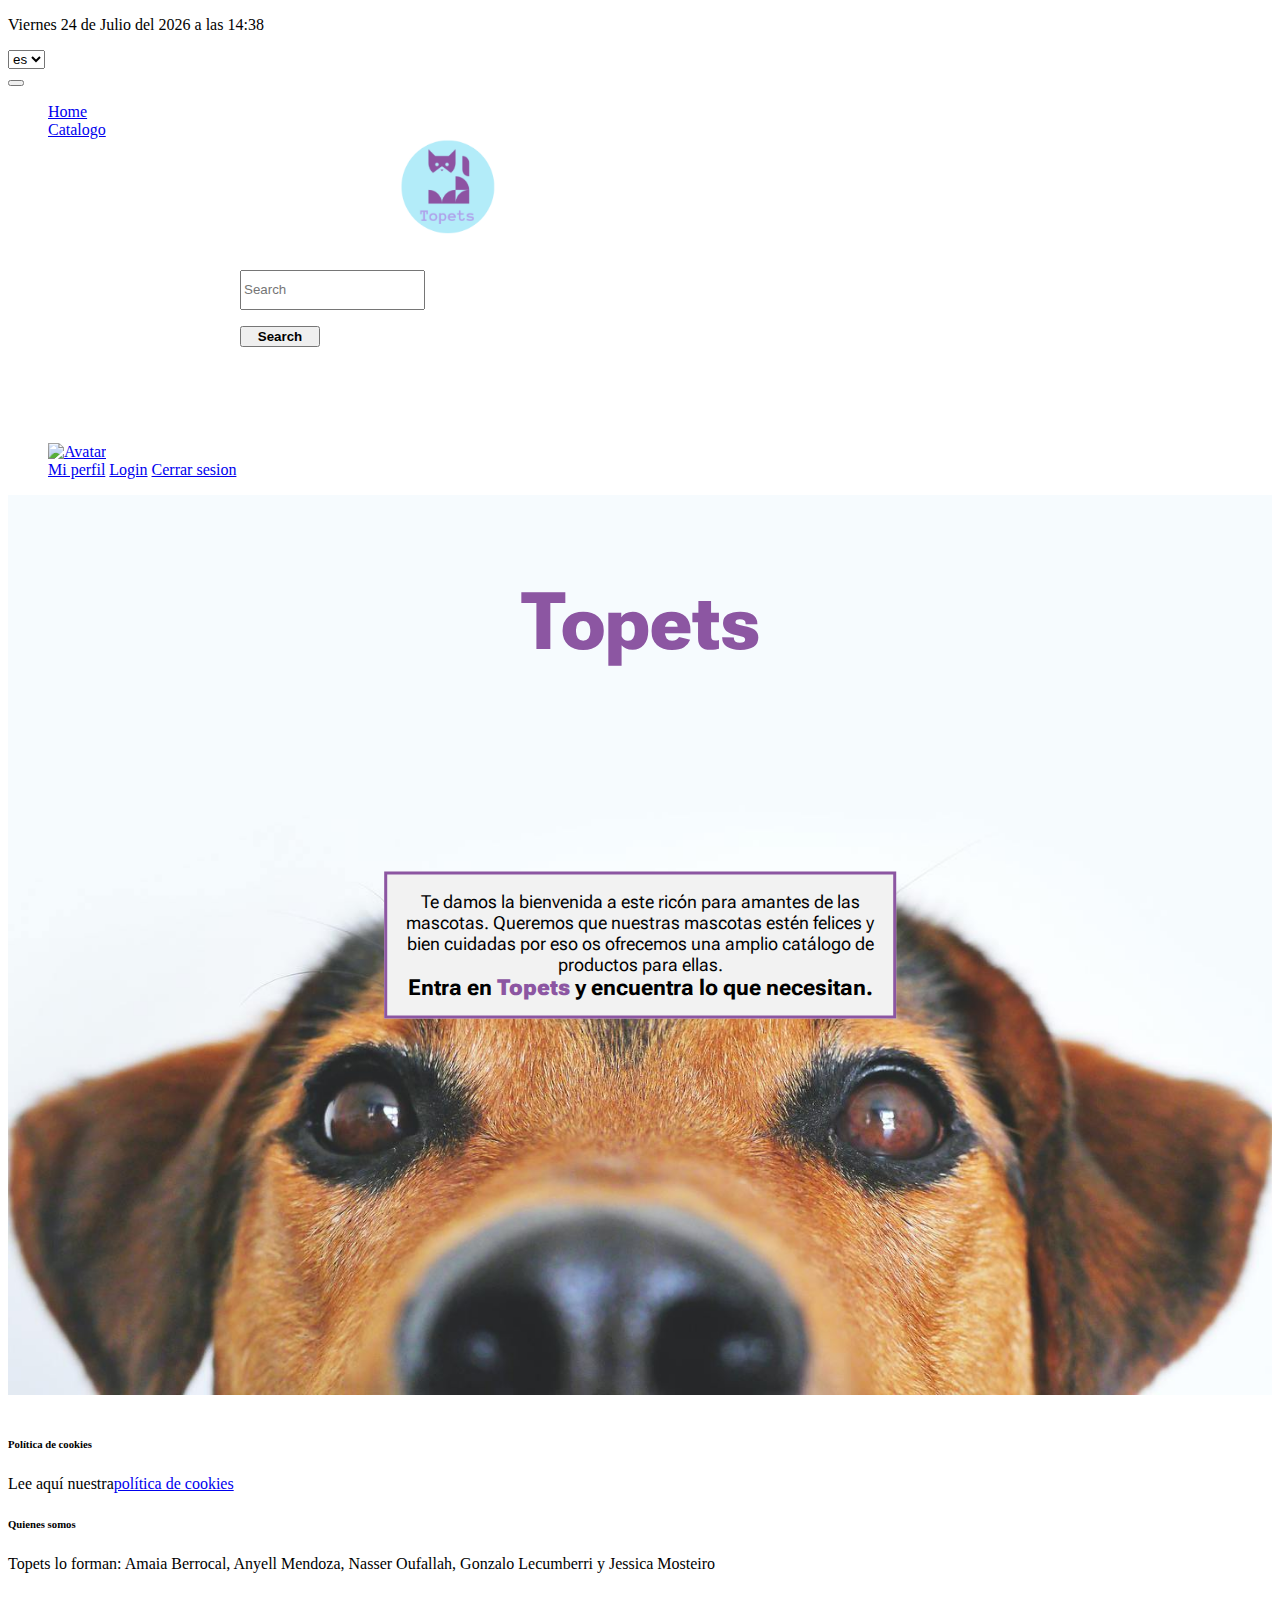
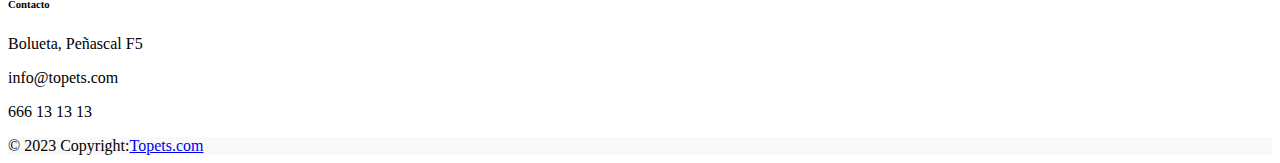
==== index.html @ cb09fbb6 "Merge branch 'main' of https://github.com/nasre21/Proyecto-E-commerce into main" ====
<!DOCTYPE html>
<html lang="en">
  <head>
    <meta charset="UTF-8" />
    <meta http-equiv="X-UA-Compatible" content="IE=edge" />
    <meta name="viewport" content="width=device-width, initial-scale=1.0" />
    <title>Index</title>
    <link rel="stylesheet" href="source/style.css" />
    <link rel="stylesheet" href="source/style-tablet.css" />
    <link rel="stylesheet" href="source/style-mobile.css" />
    <link
      rel="stylesheet"
      href="https://cdnjs.cloudflare.com/ajax/libs/font-awesome/6.2.1/css/all.min.css"
      integrity="sha512-MV7K8+y+gLIBoVD59lQIYicR65iaqukzvf/nwasF0nqhPay5w/9lJmVM2hMDcnK1OnMGCdVK+iQrJ7lzPJQd1w=="
      crossorigin="anonymous"
      referrerpolicy="no-referrer"
    />
    <link
      href="https://cdn.jsdelivr.net/npm/bootstrap@5.3.0-alpha1/dist/css/bootstrap.min.css"
      rel="stylesheet"
      integrity="sha384-GLhlTQ8iRABdZLl6O3oVMWSktQOp6b7In1Zl3/Jr59b6EGGoI1aFkw7cmDA6j6gD"
      crossorigin="anonymous"
    />
    <script
      src="https://cdn.jsdelivr.net/npm/bootstrap@5.3.0-alpha1/dist/js/bootstrap.bundle.min.js"
      integrity="sha384-w76AqPfDkMBDXo30jS1Sgez6pr3x5MlQ1ZAGC+nuZB+EYdgRZgiwxhTBTkF7CXvN"
      crossorigin="anonymous"
    ></script>
  </head>

  <body>
    <div class="container-fluid d-flex justify-content-end position-relative">
      <p id="fecha" class="parrafoFecha me-5 position-absolute"></p>
      <select name="idiomas" id="flags" class="flags mt-3 me-4">
        <option class="flags_item" data-language="es">
          <p>es</p>
        </option>
        <option class="flags_item" data-language="en">
          <p>en</p>
        </option>
        <option disabled value="EUS"></option>
      </select>
    </div>
    <nav class="navbar navbar-expand-lg">
      <div class="container-fluid">
        <button
          class="navbar-toggler"
          type="button"
          data-bs-toggle="collapse"
          data-bs-target="#navbarSupportedContent"
          aria-controls="navbarSupportedContent"
          aria-expanded="false"
          aria-label="Toggle navigation"
        >
          <span class="navbar-toggler-icon"></span>
        </button>
        <div class="collapse navbar-collapse" id="navbarSupportedContent">
          <ul class="navbar-nav d-flex mb-lg-0">
            <li class="nav-item">
              <a id="link" class="nav-link active ms-5 me-5 mt-4" aria-current="page" href="index.html">Home</a>
            </li>

            <li id="link" class="nav-item dropdown mt-4">
              <a class="nav-link dropdown-toggle" href="catalogo.html" role="button" aria-expanded="false">Catalogo</a>
              <!-- <ul class="dropdown-menu">
                <li><a id="todo" class="dropdown-item" href="#">Todo</a></li>
                <li><a id="perro" class="dropdown-item" href="#">Perros</a></li>
                <li><a id="gato" class="dropdown-item" href="#">Gatos</a></li>
                <li><a id="pajaro" class="dropdown-item" href="#">Aves</a></li>
              </ul> -->
            </li>
            <li id="logo-gato" class="nav-item">
              <a href="index.html"><img src="/image/logoToPets-sin-blanco.png" alt="" /></a>            </li>
            <li id="search_">
              <form id="search" class="d-flex" role="search">
                <input
                  id="input-search"
                  class="form-control me-2"
                  type="search"
                  placeholder="Search"
                  aria-label="Search"
                />
                <button id="btn-login" class="btn btn border col" type="submit">
                  Search
                </button>
              </form>
            </li>
            <li class="nav-item dropdown">
              <a class="nav-link dropdown-toggle" href="#" id="navbarDropdownMenuLink" data-bs-toggle="dropdown" aria-haspopup="true" aria-expanded="false">
                <img id="img-usuario" src="https://mdbcdn.b-cdn.net/img/Photos/Avatars/img (31).webp" class="rounded-circle" alt="Avatar" loading="lazy"/>
              </a>
              <div class="dropdown-menu" aria-labelledby="navbarDropdownMenuLink">
                <a class="dropdown-item" href="cliente.html">Mi perfil</a>
                <a id="nombre-usuario" class="dropdown-item" href="login-page.html">Login</a>
                <a class="dropdown-item" href="#">Cerrar sesion</a>
              </div>
            </li>
            <li class="submenu">
              <div class="carrito-img">
                <span id="bubble" class="badge badge-primary text-bg-danger position-absolute"></span>
               <a  href="/carrito.html"> <i class="fa-solid fa-cart-shopping fa-2xl"></i></a>
              </div>
            </li>
          </ul>
        </div>
      </div>
    </nav>
   <!-- pop up oculto, solo sale al avandonar la pagina -->
  <div id="myModal" class="modal">
    <div class="modal-content">
      <h1>¡Antes de irte!</h1>
      <p>Suscribete gratis a nuestra Newsletter <a href="#">aqui</a></p>
    </div>
  </div>
  <!-- main de la home (foto + parrafo + anchor a catalogo)-->
  <main class="home-main container-fluid">
    <h1 class="titulo">Topets</h1>
    <div class="container home-container rounded-3" id="border">
      <p  id="parrafoEslogan" class="eslogan" data-section="home" data-value="eslogan">
        Te damos la bienvenida a este ricón para amantes de las mascotas. Queremos que nuestras mascotas estén felices y bien cuidadas por eso os ofrecemos una amplio catálogo de productos para ellas.<br/><span class="entrar">Entra en <a href="catalogo.html"><strong>Topets</strong></a> y encuentra lo que necesitan.</span>
      </p>
    </div>
  </main>
  <!--acaba main de la home-->
  <!-- Footer -->
  <footer class="text-center text-lg-start bg-white text-muted">
    <!-- Section: Social media -->
    <section class="d-flex justify-content-center justify-content-lg-between p-4 border-bottom">
      <!-- Left -->
      <!-- Grid container -->
      <div class="container p-4 pb-0 d-flex justify-content-center">
        <!-- Section: Social media -->
        <section class="mb-4">
          <!-- Facebook -->
          <a class="btn text-white btn-floating m-1" style="background-color: #3b5998" href="#!" role="button"><i class="fab fa-facebook-f"></i></a>
          <!-- Twitter -->
          <a class="btn text-white btn-floating m-1" style="background-color: #55acee" href="#!" role="button"><i class="fab fa-twitter"></i></a>
          <!-- Google -->
          <a class="btn text-white btn-floating m-1" style="background-color: #dd4b39" href="#!" role="button"><i class="fab fa-google"></i></a>
          <!-- Instagram -->
          <a class="btn text-white btn-floating m-1" style="background-color: #ac2bac" href="#!" role="button"><i class="fab fa-instagram"></i></a>
        </section>
        <!-- Section: Social media -->
      </div>
      <!-- Grid container -->
      <!-- Right -->
    </section>
    <!-- Section: Social media -->
    <!-- Section: Links  -->
    <section class="">
      <div class="container text-center text-md-start">
        <!-- Grid row -->
        <div class="row">
          <!-- Section: Links  -->
          <section class="">
            <div class="container text-center text-md-start mt-5">
              <!-- Grid row -->
              <div class="row mt-3">
                <!-- Grid column -->
                <div class="col-md-3 col-lg-4 col-xl-3 mx-auto mb-4">
                  <!-- Content -->
                  <h6 class="text-uppercase fw-bold mb-4" data-section="footer" data-value="titulo1">Política de cookies</h6>
                  <p data-section="footer" data-value="titulo1.1">Lee aquí nuestra<a target="_blank" href="https://protecciondatos-lopd.com/empresas/politica-de-cookies/">política de cookies</a>
                  </p>
                </div>
                <!-- Grid column -->
                <!-- Grid column -->
                <div class="col-md-3 col-lg-2 col-xl-2 mx-auto mb-4">
                  <!-- Links -->
                  <h6 class="text-uppercase fw-bold mb-4"  data-section="footer" data-value="titulo2">Quienes somos</h6>
                  <p  data-section="footer" data-value="titulo2.1">
                    Topets lo forman: Amaia Berrocal, Anyell Mendoza, Nasser Oufallah, Gonzalo Lecumberri y Jessica Mosteiro
                  </p>
                </div>
                <!-- Grid column -->
                <!-- Grid column -->
                <div class="col-md-4 col-lg-3 col-xl-3 mx-auto mb-md-0 mb-4">
                  <!-- Links -->
                  <h6 class="text-uppercase fw-bold mb-4"  data-section="footer" data-value="titulo3">Contacto</h6>
                  <p>
                    <i class="fas fa-home me-3 text-secondary"></i> 
                    Bolueta, Peñascal F5
                  </p>
                  <p>
                    <i class="fas fa-envelope me-3 text-secondary"></i>
                    info@topets.com
                  </p>
                  <p>
                    <i class="fas fa-phone me-3 text-secondary"></i> 
                    666 13 13 13
                  </p>
                </div>
                <!-- Grid column -->
              </div>
              <!-- Grid row -->
            </div>
          </section>
          <!-- Section: Links  -->
        </div>
        <!-- Grid row -->
      </div>
    </section>
    <!-- Section: Links  -->
    <!-- Copyrightgit  -->
    <div id="copy-footer" class="text-center p-4" > 
      © 2023 Copyright:<a class="text-reset fw-bold" href="/index.html">Topets.com</a>
    </div>
    <!-- Copyright -->
  </footer>
  <!-- Footer -->
  <script src="/js/app.js"></script>
  <!-- <script src="js/carrito.js"></script>
  <script src="js/cliente.js"></script>
  <script src="js/catalogo.js"></script>
  <script src="js/description_producto.js"></script> -->
  <script src="js/login.js"></script>
  <!-- <script src="js/user.js"></script> -->
  <script type="text/javascript" src="/bootstrap/js/bootstrap.min.js"></script> 
</body>
</html>
---- source/style.css ----
@charset "UTF-8";
@import url("https://fonts.googleapis.com/css2?family=Roboto+Flex:opsz,wght@8..144,300&display=swap");
.navbar {
  --bs-navbar-nav-link-padding-x:0rem!important;
}

#search {
  width: 15rem;
  margin: 1rem 2rem 0 12rem;
}

#input-search {
  margin-top: 1rem;
  height: 2.5rem;
}

#logo-gato img {
  width: 6rem;
  margin-left: 22rem;
}

#img-usuario {
  margin-top: 1rem;
  width: 3rem;
}

.parrafoFecha {
  top: 1rem;
  right: 5rem;
}

.submenu {
  position: relative;
  top: 2rem;
  left: 3rem;
}
.submenu img {
  width: 3rem;
}

.submenu #carrito {
  display: none;
}

.submenu:hover #carrito {
  display: block;
  position: absolute;
  right: 0;
  top: 100%;
  z-index: 1;
  background-color: white;
  padding: 20px;
  min-height: 400px;
  min-width: 300px;
}

.vacio {
  padding: 10px;
  background-color: crimson;
  text-align: center;
  border-radius: 10px;
  color: white;
}

.borrar-curso {
  background-color: red;
  border-radius: 50%;
  padding: 5px 10px;
  text-decoration: none;
  color: white;
  font-weight: bold;
}

ul {
  list-style: none;
}

.home-main {
  background-image: url("../image/mascota_perro.jpg");
  background-repeat: no-repeat;
  background-size: cover;
  background-position: center;
  max-width: 100vw;
  height: 100vh;
  position: relative;
  font-family: "Roboto Flex", sans-serif;
}
.home-main .titulo {
  margin: auto;
  padding-top: 5rem;
  font-size: 5rem;
  font-weight: bolder;
  text-align: center;
  color: #8C56A2;
}
.home-main .container {
  width: 40%;
  height: auto;
  position: absolute;
  top: 50%;
  left: 50%;
  transform: translate(-50%, -50%);
  border: 3px solid #8C56A2;
  background-color: #F2F2F2;
}
.home-main .container p {
  margin: 1rem;
  font-size: large;
  text-align: center;
}
.home-main .container p .entrar {
  font-size: larger;
  font-weight: bolder;
}
.home-main .container p a {
  text-decoration: none;
  color: #8C56A2;
}

.inputNumero {
  text-align: center;
  width: 2rem;
}

.btn-mas, .btn-menos {
  background-color: #8C56A2;
  width: 2rem;
}

.caja1 {
  display: flex;
}

/* slide */
#carouselExampleIndicators img {
  height: 40rem;
}

/* card */
#catalogo-titulo {
  padding: 3rem;
}

.cards-catalogo {
  padding-bottom: 1rem;
  display: grid;
  grid-template-columns: 1fr 1fr 1fr;
}

.cads-plus {
  width: 18rem;
  margin-top: 3rem;
  margin-bottom: 2rem;
}

#cads-plus:hover {
  box-shadow: 1px 0px 5px 1px rgb(105, 94, 94);
  transition: all;
}

.cads-plus img {
  cursor: pointer;
}

#botones-car {
  display: flex;
  flex-direction: row;
  align-items: center;
  justify-content: space-between;
}

#botones-car input {
  width: 2rem;
}

.card img {
  display: flex;
  padding: 2rem 0rem 1rem 5rem;
  /* padding-left:5rem ;
  padding-top: 2rem; */
  width: 50%;
  justify-content: center;
  /* height: 5rem; */
}

summary:hover {
  color: blueviolet;
  transition: all 2s;
}

#btn-sidebar {
  color: blueviolet;
  border: dimgray;
  transition: ease-in 1s;
  /* padding-left: 4rem;
  padding-right:4rem ; */
}

.parrafo-intro {
  text-align: center;
  padding-top: 2rem;
}

.container-resumen, .formulario-envio {
  width: 100vw;
  margin: 1rem;
}
.container-resumen .img-card, .formulario-envio .img-card {
  padding: 1rem;
  width: 100%;
}
.container-resumen .formulario-titulo, .formulario-envio .formulario-titulo {
  margin-bottom: 1.5rem;
  margin-top: 3rem;
  font-size: calc(1.325rem + 0.9vw);
  font-weight: 500;
  line-height: 1.2;
  color: var(--bs-heading-color, inherit);
}
.container-resumen #btn, .formulario-envio #btn {
  margin: 1rem 0 5rem 0;
  padding: auto;
  width: 5rem;
  color: black;
}
.container-resumen #btn:hover, .formulario-envio #btn:hover {
  color: #AEEBF2;
  background-color: #8C56A2;
  color: white;
}

#btn-modal {
  margin: 1rem 0 5rem 0;
  padding: auto;
  width: 5rem;
  color: black;
}
#btn-modal:hover {
  color: #AEEBF2;
  background-color: #8C56A2;
  color: white;
}

#registro {
  margin: 1rem 0 5rem 0;
  padding: auto;
  width: 5rem;
  color: black;
}
#registro:hover {
  color: #AEEBF2;
  background-color: #8C56A2;
  color: white;
}

#photo {
  width: 15rem;
  border-radius: 2rem;
  position: relative;
}

#file {
  display: none;
}

#uploadBtn {
  top: 17rem;
  left: 19rem;
  width: 2rem;
  border: solid #8C56A2;
  border-radius: 2rem;
  cursor: pointer;
  color: #8C56A2;
  background-color: rgba(140, 86, 162, 0.2941176471);
  box-shadow: 2px 4px 4px #8E58A6;
  transform: translateX(-100%);
}

.div-datos-cliente {
  border: 1px solid #AFBAEF;
  width: 50rem;
}

.col-sm-1 {
  text-align: center;
}

.imagen-caja {
  width: 13rem;
}

.div-pedidos-curso {
  margin-top: 5rem;
}

.div-historico-pedidos {
  margin-bottom: 3rem;
}

.btn {
  margin-left: 1rem;
  color: #8C56A2;
  font-weight: bolder;
}

.boton-modificar-perfil {
  margin-top: 1rem;
  margin-bottom: 1rem;
  font-size: 0.9rem;
}

.input-pagina-cliente {
  margin-left: 4.7rem;
}

#section-comentarios {
  margin: 3rem 0;
  margin-bottom: 4rem;
  margin-right: 2rem;
}

.input-number {
  width: 3rem;
}

#btn {
  margin: 1rem 0 5rem 0;
  padding: auto;
  width: 5rem;
  color: black;
}
#btn:hover {
  color: #AEEBF2;
  background-color: #8C56A2;
  color: white;
}

#btn-sidebar:hover {
  background-color: #8E58A6;
  color: white;
}

#caja-comentario {
  height: 5rem;
}

#comentarios-escritos {
  margin: 0 1rem;
  border: 1px solid #AFBAEF;
  border-radius: 5px;
  margin-top: 2rem;
}

#registro-login {
  color: #8E58A6;
}

#registro:hover {
  color: #AEEBF2;
  background-color: #8C56A2;
  color: white;
}

#link-login {
  text-decoration: none;
  color: #8E58A6;
}

.label {
  color: #8E58A6;
  font-size: 1.5rem;
  font-weight: bold;
  margin-bottom: 1rem;
}

#container-login {
  margin: auto;
  margin-top: 5rem;
}

#email {
  width: 80%;
}

#password {
  width: 80%;
}

.registro-usuario img {
  width: 8rem;
}

#btn-login {
  margin: 1rem 0 5rem 0;
  padding: auto;
  width: 5rem;
  color: black;
}
#btn-login:hover {
  color: #AEEBF2;
  background-color: #8C56A2;
  color: white;
}

/* Agrega el CSS del modal en tu página web */
.modal {
  display: none;
  position: fixed;
  z-index: 1;
  left: 0;
  top: 0;
  height: 100%;
  overflow: auto;
  background-color: rgba(0, 0, 0, 0.4);
}

.modal-content {
  background-color: #fefefe;
  margin: 15% auto;
  padding: 20px;
  border: 1px solid #888;
  width: 30% !important;
}

#copy-footer {
  margin-bottom: 0;
  background-color: rgba(0, 0, 0, 0.025);
}/*# sourceMappingURL=style.css.map */
---- source/style-tablet.css ----
@media screen and (max-width: 960px) {
  #logo-gato {
    display: none;
  }
  #search_ {
    display: none;
  }
  #link {
    margin-left: 3rem;
  }
  #img-usuario {
    margin-left: 3rem;
  }
  .home-main .titulo {
    padding-top: 8rem;
  }
  .home-main .home-container {
    width: 75%;
    top: 40%;
  }
  .cards-catalogo {
    display: grid;
    grid-template-columns: 1fr 1fr;
    align-items: center;
    justify-content: center;
  }
  #carouselExampleIndicators img {
    height: auto;
  }
  #d-flex-column {
    display: flex;
    flex-direction: column;
    justify-content: center;
    width: 98vw;
    margin: auto;
  }
  #d-flex-column .container-resumen {
    width: 90vw;
    padding: 1rem;
  }
  #d-flex-column .formulario-titulo {
    margin-top: 1.5rem;
  }
  #d-flex-column .formulario-envio {
    width: 90vw;
    padding: 1rem;
  }
  .imagen-caja {
    display: none;
  }
  .boton-modificar-perfil {
    font-size: 1.2rem;
  }
}/*# sourceMappingURL=style-tablet.css.map */
---- source/style-mobile.css ----
@media (max-width: 498px) {
  #logo-gato {
    display: none;
  }
  #search_ {
    display: none;
  }
  #link {
    margin-left: 3rem;
  }
  #img-usuario {
    margin-left: 3rem;
  }
  .home-main .titulo {
    padding-top: 4rem;
    font-size: 3rem;
  }
  .home-main .home-container {
    width: 98%;
  }
  .caja1 {
    flex-direction: column-reverse;
  }
  #catalogo-titulo {
    padding: 1rem;
  }
  .cads-plus {
    margin-top: 0;
  }
  .cards-catalogo {
    display: flex;
    flex-direction: column;
    align-items: center;
    justify-content: center;
    padding: 1rem;
    width: 80%;
  }
  #carouselExampleIndicators {
    margin-top: 2rem;
  }
  #carouselExampleIndicators img {
    height: auto;
  }
  .container-resumen, .formulario-titulo {
    padding: 0;
  }
  .container-resumen #titulo-resumen-compra, .formulario-titulo #titulo-resumen-compra {
    margin-top: 0;
  }
  .container-resumen #card-mobile, .formulario-titulo #card-mobile {
    display: flex;
  }
  .container-resumen #img-articulo, .formulario-titulo #img-articulo {
    display: none;
  }
  .container-resumen .formulario-titulo, .formulario-titulo .formulario-titulo {
    margin-top: 0.5rem;
  }
  #section-comentarios {
    width: 80%;
    margin: auto;
    margin-bottom: 2rem;
  }
  #caja-comentario {
    width: 100%;
    margin: 0 auto;
  }
  #comentarios-escritos {
    width: 100%;
  }
  #descripcion-producto {
    width: 100%;
  }
  #img-descripcion {
    width: 100%;
  }
  #container-login-one {
    display: none;
  }
  .texto-pedidos {
    text-align: center;
  }
  .input-pagina-cliente {
    margin-left: 0rem;
  }
  .imagen-caja {
    display: none;
  }
}/*# sourceMappingURL=style-mobile.css.map */
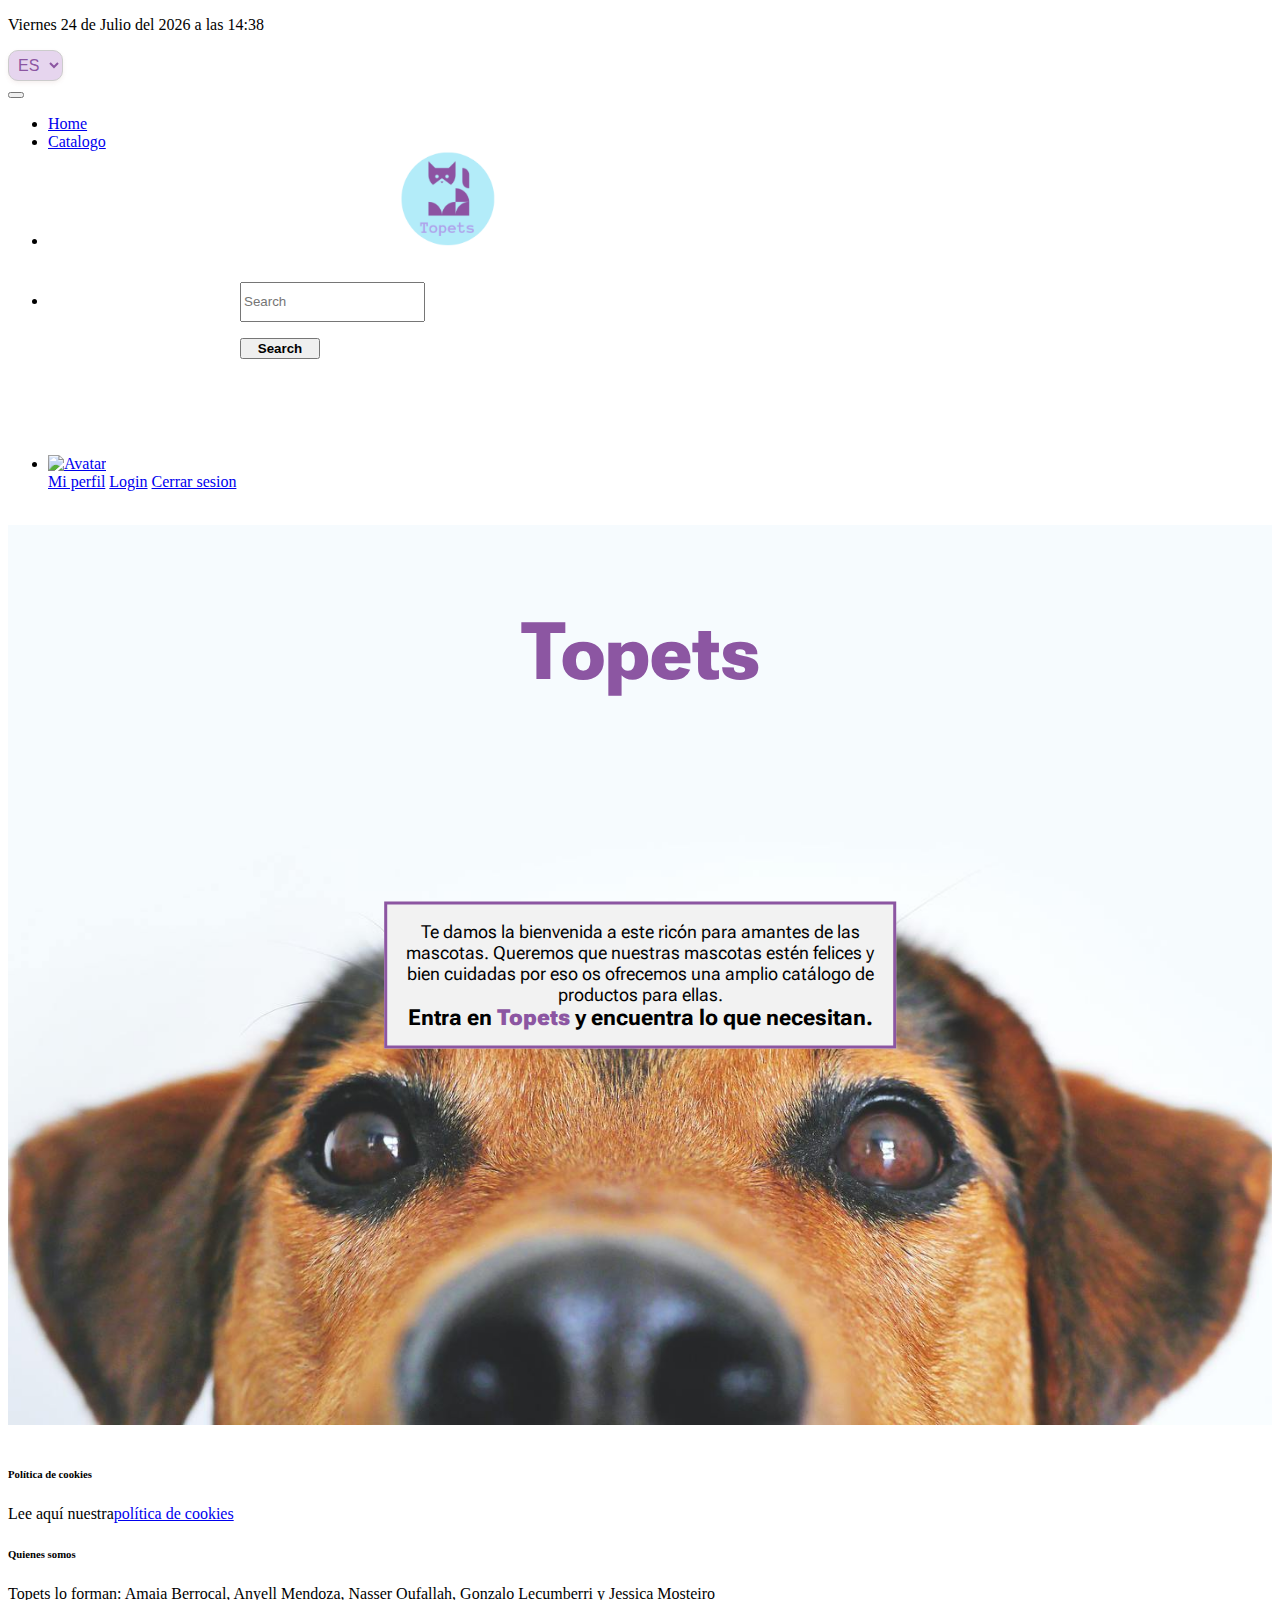
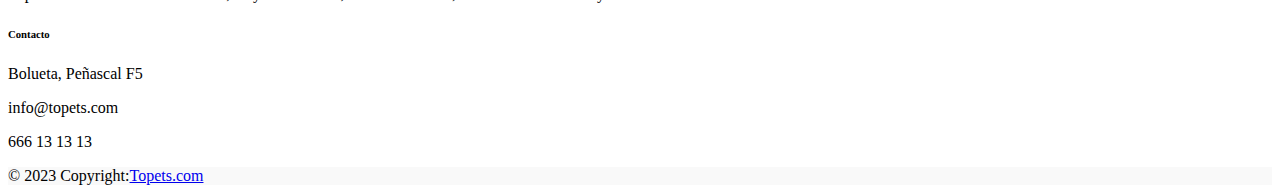
==== commit 74c1bdcd: "stylos select" ====
--- a/index.html
+++ b/index.html
@@ -31,15 +31,17 @@
   <body>
     <div class="container-fluid d-flex justify-content-end position-relative">
       <p id="fecha" class="parrafoFecha me-5 position-absolute"></p>
-      <select name="idiomas" id="flags" class="flags mt-3 me-4">
-        <option class="flags_item" data-language="es">
-          <p>es</p>
-        </option>
-        <option class="flags_item" data-language="en">
-          <p>en</p>
-        </option>
-        <option disabled value="EUS"></option>
-      </select>
+      <div class="custom-select"> 
+        <select name="idiomas" id="flags" class="flags mt-3 me-4">
+          <option class="flags_item" data-language="es">
+            <p>es</p>
+          </option>
+          <option class="flags_item" data-language="en">
+            <p>en</p>
+          </option>
+          <!-- <option  value="EUS"></option> -->
+        </select>
+    </div>
     </div>
     <nav class="navbar navbar-expand-lg">
       <div class="container-fluid">
@@ -92,7 +94,7 @@
               <div class="dropdown-menu" aria-labelledby="navbarDropdownMenuLink">
                 <a class="dropdown-item" href="cliente.html">Mi perfil</a>
                 <a id="nombre-usuario" class="dropdown-item" href="login-page.html">Login</a>
-                <a class="dropdown-item" href="#">Cerrar sesion</a>
+                <a id="cerrar" class="dropdown-item" href="#">Cerrar sesion</a>
               </div>
             </li>
             <li class="submenu">
@@ -214,6 +216,7 @@
   <script src="js/catalogo.js"></script>
   <script src="js/description_producto.js"></script> -->
   <script src="js/login.js"></script>
+  <script src="/js/cerrar_sesion.js"></script>
   <!-- <script src="js/user.js"></script> -->
   <script type="text/javascript" src="/bootstrap/js/bootstrap.min.js"></script> 
 </body>
--- a/source/style.css
+++ b/source/style.css
@@ -38,41 +38,15 @@
   width: 3rem;
 }
 
-.submenu #carrito {
-  display: none;
-}
-
-.submenu:hover #carrito {
-  display: block;
-  position: absolute;
-  right: 0;
-  top: 100%;
-  z-index: 1;
-  background-color: white;
-  padding: 20px;
-  min-height: 400px;
-  min-width: 300px;
-}
-
-.vacio {
-  padding: 10px;
-  background-color: crimson;
-  text-align: center;
+select {
+  background-color: #e6d5ee;
+  border: 1px solid #ccc;
   border-radius: 10px;
-  color: white;
-}
-
-.borrar-curso {
-  background-color: red;
-  border-radius: 50%;
-  padding: 5px 10px;
-  text-decoration: none;
-  color: white;
-  font-weight: bold;
-}
-
-ul {
-  list-style: none;
+  color: #8C56A2;
+  font-size: 16px;
+  padding: 5px;
+  text-transform: uppercase;
+  box-shadow: 0 2px 4px rgba(153, 101, 101, 0.1);
 }
 
 .home-main {
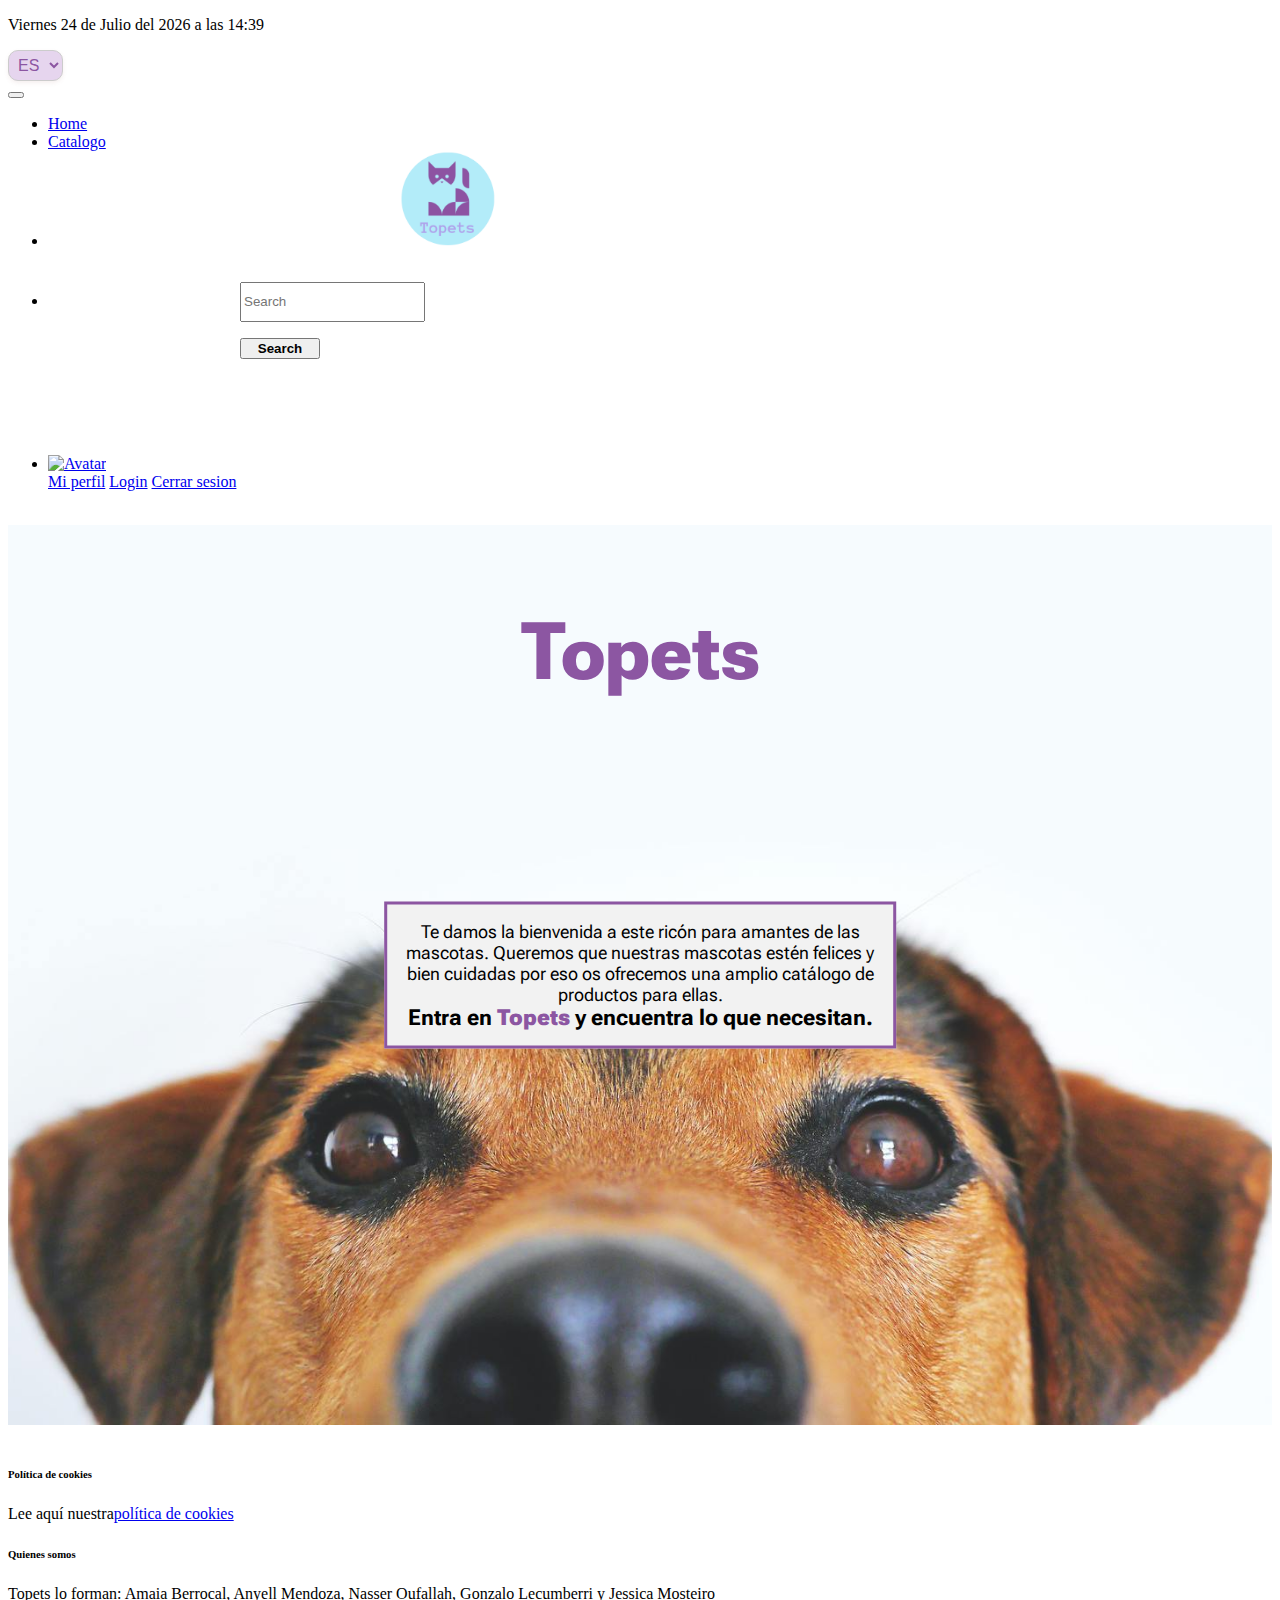
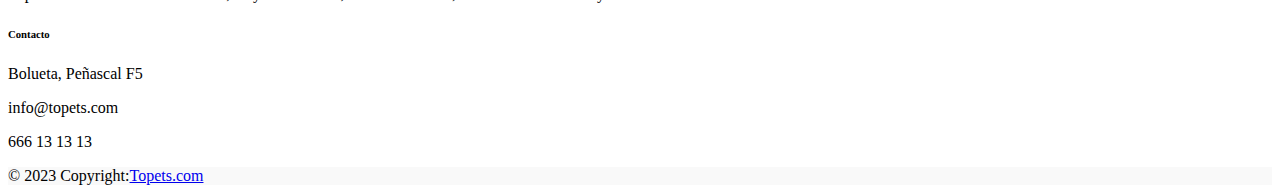
==== commit 7140f7f1: "cambios minimos" ====
--- a/index.html
+++ b/index.html
@@ -30,8 +30,7 @@
 
   <body>
     <div class="container-fluid d-flex justify-content-end position-relative">
-      <p id="fecha" class="parrafoFecha me-5 position-absolute"></p>
-      <div class="custom-select"> 
+      <p id="fecha" class="parrafoFecha me-5 position-absolute"></p>     
         <select name="idiomas" id="flags" class="flags mt-3 me-4">
           <option class="flags_item" data-language="es">
             <p>es</p>
@@ -39,9 +38,10 @@
           <option class="flags_item" data-language="en">
             <p>en</p>
           </option>
-          <!-- <option  value="EUS"></option> -->
+          <option class="flags_item" data-language="eu">
+            <p>eu</p>
+          </option>
         </select>
-    </div>
     </div>
     <nav class="navbar navbar-expand-lg">
       <div class="container-fluid">
